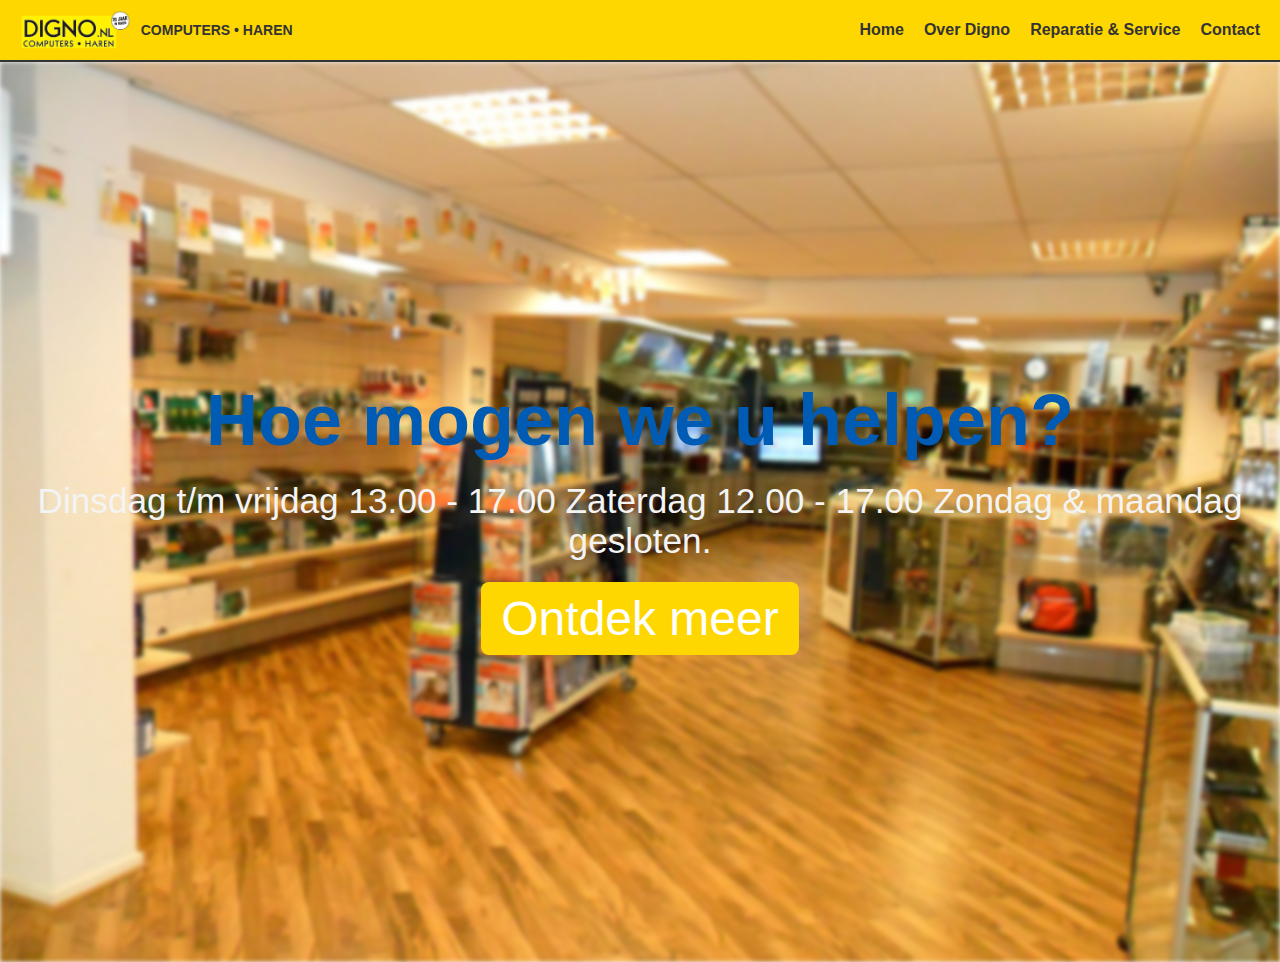
==== keuzemenu.html @ ffe607f4 "-" ====
<!DOCTYPE html>
<html lang="nl">
  <head>
    <meta charset="UTF-8" />
    <meta name="viewport" content="width=device-width, initial-scale=1.0" />
    <title>Digno - Digitale Oplossingen</title>
    <link rel="stylesheet" href="styles.css" />
  </head>
  <body>
    <!-- Header Sectie -->
    <header class="header">
      <div class="logo-container">
        <img src="/logo_icon_nav.png" alt="Digno Logo" class="logo" />
        <span class="subtitle">COMPUTERS • HAREN</span>
      </div>
      <nav class="nav">
        <ul>
          <li><a href="./index.html">Home</a></li>
          <li><a href="#">Over Digno</a></li>
          <li><a href="#">Reparatie & Service</a></li>
          <li><a href="#">Contact</a></li>
        </ul>
      </nav>
    </header>

    <!-- Hero Sectie -->
    <header class="hero">
      <div class="hero-content">
        <h1>Hoe mogen we u helpen?</h1>
        <p>
          Dinsdag t/m vrijdag 13.00 - 17.00 Zaterdag 12.00 - 17.00 Zondag &
          maandag gesloten.
        </p>
        <a href="." class="hero-button">Ontdek meer</a>
      </div>
    </header>
  </body>
</html>
---- styles.css ----
/* Hero sectie */
.hero {
  position: relative;
  text-align: center;
  padding: 10px 20px;
  height: 100vh;
  display: flex;
  flex-direction: column;
  justify-content: center;
  align-items: center;
  overflow: hidden;
  color: #fff;
  z-index: 1; /* Ensure hero section is below the header */
}

.hero::before {
  content: "";
  position: absolute;
  top: 0;
  left: 0;
  width: 100%;
  height: 100%;
  background-image: url(./zaak.jpg);
  background-size: cover;
  background-position: center;
  filter: blur(1.9px);
  z-index: -1; /* Push the background behind other content */
}

.hero h1 {
  font-size: 4.5rem;
  margin-bottom: 20px;
  color: #005bb5;
  z-index: 1; /* Ensure content is above the blurred background */
}

.hero p {
  font-size: 2.2rem;
  margin-bottom: 30px;
  color: #f4f4f4;
  z-index: 1;
}

.hero-button {
  background: #ffd700;
  color: #fff;
  padding: 10px 20px;
  text-decoration: none;
  border-radius: 8px;
  font-size: 3rem;
  transition: background 0.3s ease;
  z-index: 1;
}

.hero-button:hover {
  background: #ffd700;
}

/* Algemene reset */
* {
  margin: 0;
  padding: 0;
  box-sizing: border-box;
}

/* Body */
body {
  font-family: Arial, sans-serif;
  background: #f4f4f4;
}

/* Header */
.header {
  display: flex;
  justify-content: space-between;
  align-items: center;
  background: #ffd700; /* Felgeel */
  padding: 10px 20px;
  border-bottom: 2px solid #333;
  position: sticky; /* Make the header sticky */
  top: 0; /* Stick to the top of the viewport */
  z-index: 2; /* Ensure header is above other content */
}

/* Logo */
.logo-container {
  display: flex;
  align-items: center;
}

.logo {
  height: 40px;
  margin-right: 10px;
}

.subtitle {
  font-size: 14px;
  color: #333;
  font-weight: bold;
}

/* Navigatie */
.nav ul {
  list-style: none;
  display: flex;
  gap: 20px;
}

.nav a {
  text-decoration: none;
  font-size: 16px;
  font-weight: bold;
  color: #333;
  transition: color 0.3s ease;
}

.nav a:hover {
  color: #005bb5; /* Donkerder blauw voor hover */
}

/* Algemene stijlen */
body {
  font-family: "Arial", sans-serif;
  margin: 0;
  padding: 0;
  background: #f4f4f4;
}

/* Footer */
.footer {
  display: flex;
  justify-content: space-between;
  align-items: flex-start;
  padding: 20px 40px;
  background: #ffd700; /* Fel geel */
  color: #333;
  flex-wrap: wrap;
  gap: 20px;
}

.footer-section {
  flex: 1;
  min-width: 200px;
}

.footer-logo {
  display: block;
  margin-bottom: 10px;
  width: 150px;
}

.footer-section h3 {
  color: #0073e6; /* Blauw voor titels */
  font-size: 1.2rem;
  margin-bottom: 10px;
}

.footer-section ul {
  list-style: none;
  padding: 0;
}

.footer-section ul li {
  margin-bottom: 8px;
  font-size: 0.9rem;
}

.footer-section ul li a {
  color: #333;
  text-decoration: none;
  transition: color 0.3s ease;
}

.footer-section ul li a:hover {
  color: #005bb5; /* Donker blauw bij hover */
}

.footer-section p {
  font-size: 0.9rem;
  margin-top: 10px;
}

.footer-section ul li::before {
  content: "• ";
  color: #333;
  font-weight: bold;
}
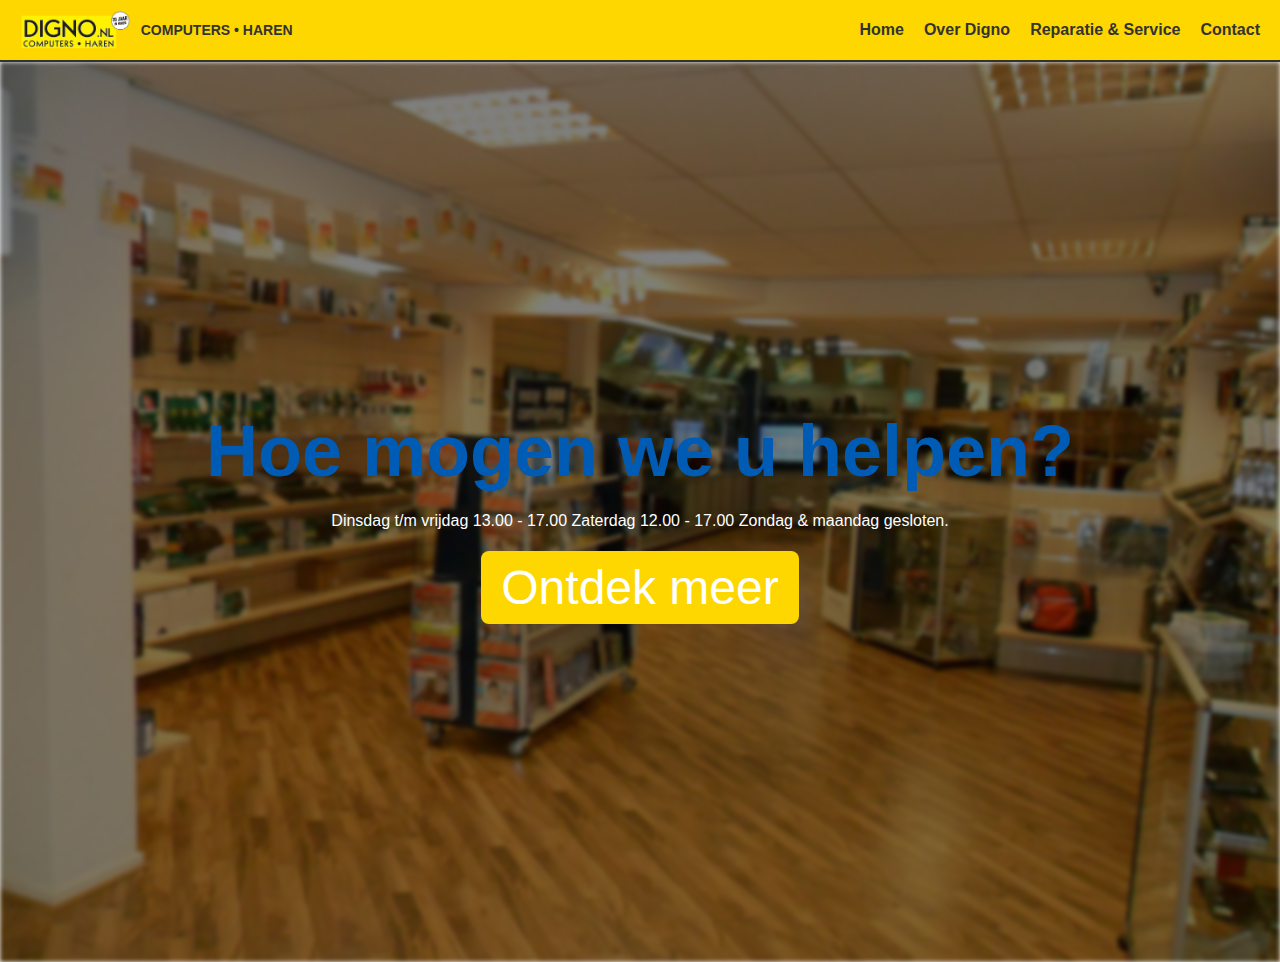
==== commit 2a4e6813: "aanvulling ticket list" ====
--- a/keuzemenu.html
+++ b/keuzemenu.html
@@ -11,11 +11,12 @@
     <header class="header">
       <div class="logo-container">
         <img src="/logo_icon_nav.png" alt="Digno Logo" class="logo" />
+      </a></a>
         <span class="subtitle">COMPUTERS • HAREN</span>
       </div>
       <nav class="nav">
         <ul>
-          <li><a href="./index.html">Home</a></li>
+          <li><a href="/index.html">Home</a></li>
           <li><a href="#">Over Digno</a></li>
           <li><a href="#">Reparatie & Service</a></li>
           <li><a href="#">Contact</a></li>
--- a/styles.css
+++ b/styles.css
@@ -20,7 +20,8 @@
   left: 0;
   width: 100%;
   height: 100%;
-  background-image: url(./zaak.jpg);
+  background-image: linear-gradient(rgba(0, 0, 0, 0.5), rgba(0, 0, 0, 0.5)),
+    url(./zaak.jpg);
   background-size: cover;
   background-position: center;
   filter: blur(1.9px);
@@ -35,9 +36,7 @@
 }
 
 .hero p {
-  font-size: 2.2rem;
   margin-bottom: 30px;
-  color: #f4f4f4;
   z-index: 1;
 }
 
@@ -50,6 +49,12 @@
   font-size: 3rem;
   transition: background 0.3s ease;
   z-index: 1;
+  cursor: pointer;
+  transform: scale(1);
+}
+
+.hero-button:active {
+  transform: scale(0.95);
 }
 
 .hero-button:hover {
@@ -185,3 +190,69 @@
   color: #333;
   font-weight: bold;
 }
+
+/* Form */
+
+input[type="text"],
+select {
+  width: 100%;
+  padding: 12px 20px;
+  margin: 8px 0;
+  display: inline-block;
+  border: 1px solid #ccc;
+  border-radius: 4px;
+  box-sizing: border-box;
+}
+
+input[type="submit"] {
+  width: 100%;
+  background-color: #ffd700;
+  color: white;
+  padding: 14px 20px;
+  margin: 8px 0;
+  border: none;
+  border-radius: 4px;
+  cursor: pointer;
+}
+
+input[type="reset"] {
+  width: 100%;
+  background-color: #ccc;
+  color: #f4f4f4;
+  padding: 14px 20px;
+  margin: 8px 0;
+  border: none;
+  border-radius: 4px;
+  cursor: pointer;
+}
+
+input[type="submit"]:hover {
+  background-color: #ffd9008a;
+  color: #000;
+}
+
+input[type="reset"]:hover {
+  background-color: #f2f2f2;
+  color: #000;
+}
+
+.form-container {
+  border-radius: 5px;
+  background-color: #fff;
+  box-shadow: 0 4px 8px rgba(0, 0, 0, 0.1);
+  padding: 20px;
+}
+
+.form-container h2 {
+  color: black;
+}
+
+.form-container p {
+  color: black;
+}
+
+.flex-row {
+  display: flex;
+  justify-content: space-between;
+  gap: 30px;
+}
